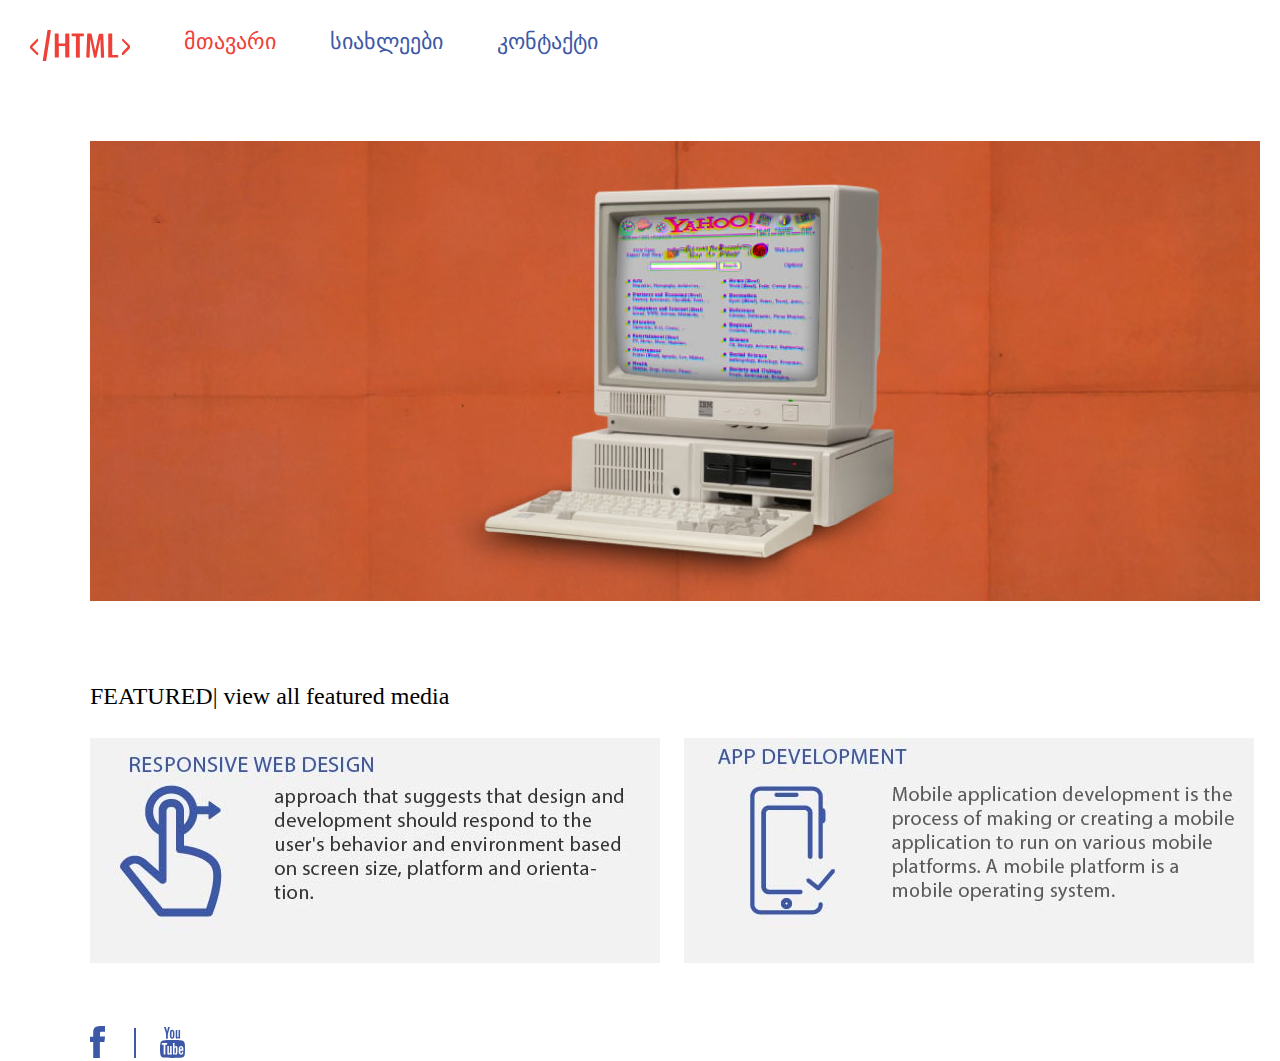
==== index.html @ 71314e14 "index1" ====
<!DOCTYPE html>
<html>
<head>
<meta charset="utf-8">
<link rel="stylesheet" type="text/css" href="css/reset.css">
<link rel="stylesheet" type="text/css" href="css/style.css">
<title>დავალება 4</title>
</head>
<body>
<div class="container">
<header>
	<a href="#">
		<img class="logo" src="img/logo.svg" alt="logo"></a>
	<nav class="navigation">
	   <ul class="navigation-ul">
	     <li class="navigation-li">
	       <a class="navigation-a active" href="#">მთავარი</a>
	     </li>
	     <li class="navigation-li">
	     	<a class="navigation-a" href="#">სიახლეები</a>
	     </li>
	     <li class="navigation-li">
	      <a class="navigation-a" href="#">კონტაქტი</a>
	     </li>
	     
	   </ul>   	
    </nav>
</header>

 <img class="banner" src="img/banner.jpg">

<p class="title">FEATURED| view all featured media</p>
<p class="photo"></p>
  <img class="photo1" src="img/photo1.jpg" alt="photo1">
  <img class="photo2" src="img/photo2.jpg" alt="photo2">
   	<footer class="footer">
 	
      <img class="fb" src="img/fb.svg" alt="fb">
    
     <div class="divider"></div>
    
      <img class="tube" src="img/tube.svg" alt="tube">
      
   

 </footer> 
  </div>
</body>
</html>
---- css/style.css ----
.logo{
	width: 100px;
	display: inline-block;
	vertical-align: middle;
}
.navigation{
	display: inline-block;
}
.navigation-li{
	display: inline-block;
	margin-left: 50px;

}
.navigation-a{
	color: #3D58A6;
	font-size: 22px;
}

.container{
	margin-left: 30px;
	margin-top: 30px;
}
.active{
	color: #EE4036;
	
}
.banner{
	height: 460px;
	margin-top: 80px;
	margin-left: 60px;
}
.title{
	margin-top: 80px;
	margin-left: 60px;
	color: #000000;
	font-size: 24px;
}
.photo1{
	margin-left: 60px;
	margin-top: 30px;
}
.photo2{
	margin-left: 20px;
}
.fb{
	width: 15px;
	margin-top: 30px;
	margin-left: 60px;
	display: inline-block;
}
.tube{
	width: 25px;
	margin-left: 20px;
    display: inline-block;
}
.divider{
	display: inline-block;
	height: 30px;
	width: 2px;
	background-color: #3D58A6;
	margin-left: 25px;
}
.footer{
	margin-top: 30px;
}
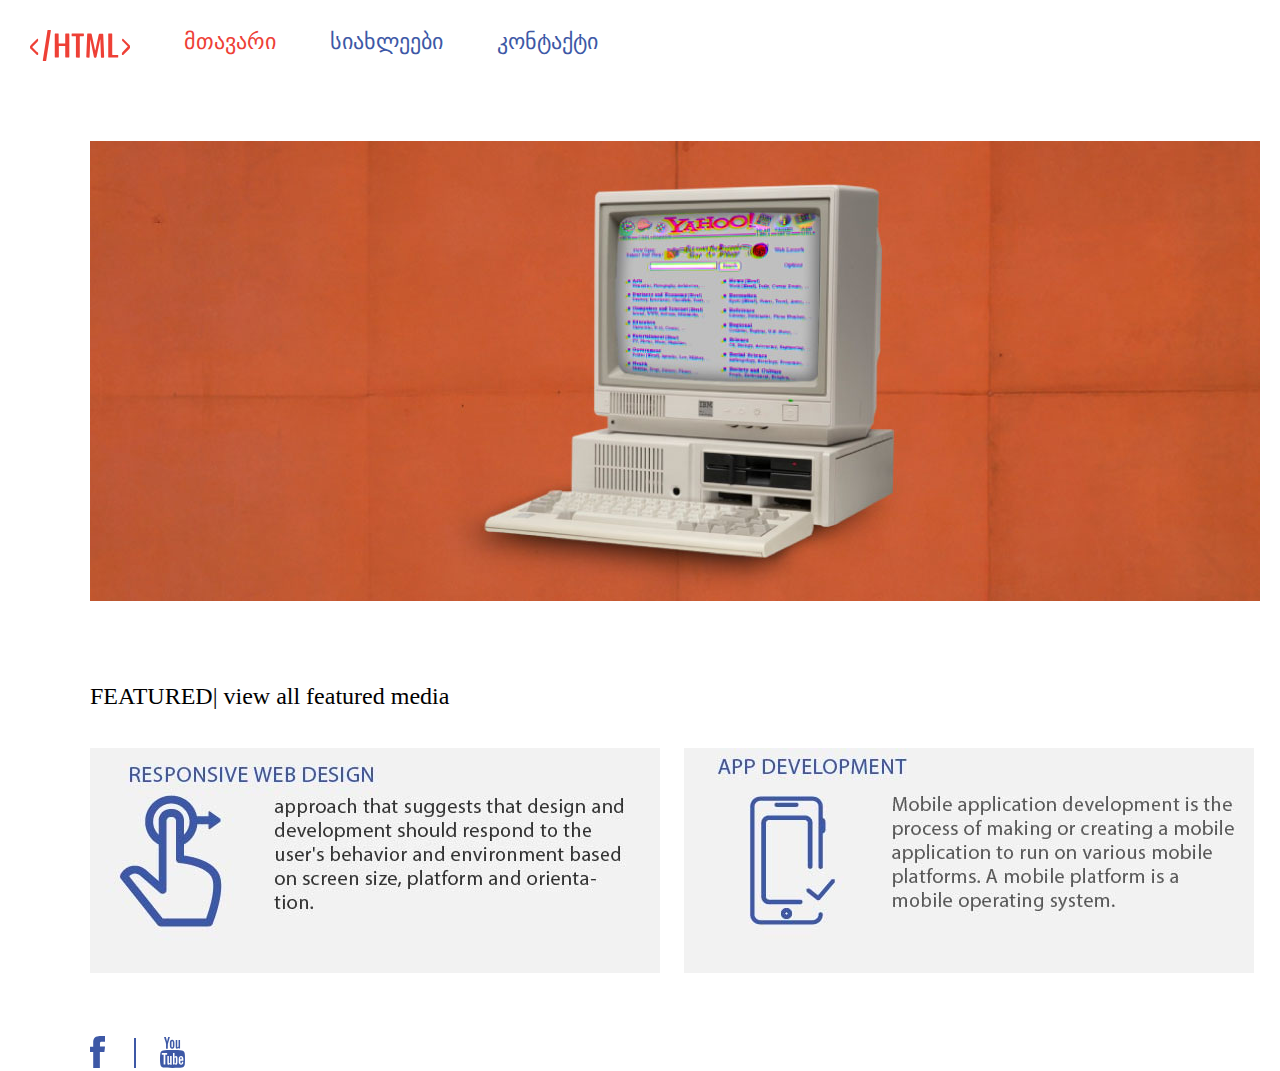
==== commit 45afcd5a: "index2" ====
--- a/index.html
+++ b/index.html
@@ -17,7 +17,7 @@
 	       <a class="navigation-a active" href="#">მთავარი</a>
 	     </li>
 	     <li class="navigation-li">
-	     	<a class="navigation-a" href="#">სიახლეები</a>
+	     	<a class="navigation-a" href="index2.html">სიახლეები</a>
 	     </li>
 	     <li class="navigation-li">
 	      <a class="navigation-a" href="#">კონტაქტი</a>
--- a/css/style.css
+++ b/css/style.css
@@ -63,3 +63,38 @@
 .footer{
 	margin-top: 30px;
 }
+.date{
+	margin-top: 35px;
+	font-size: 40px;
+	color: white;
+	background-color: #3D58A6;
+	display: inline-block;
+}
+.tve{
+	margin-top: 5px;
+}
+.satauri{
+	margin-top: 30px;
+	font-size: 20px;
+	color: #000000;
+	font-family: 'BPG Nino Mtavruli Bold';
+}
+.d-block{
+	display: inline-block;
+}
+.photo{
+	margin-top: 10px;
+}
+.text2{
+	width: 930px;
+	vertical-align: top;
+	font-size: 18px;
+	font-family: 'BPG Ingiri Arial';
+	margin-top: 10px;
+	margin-left: 10px;
+
+}
+
+.text3{
+	margin-top: 10px;
+}